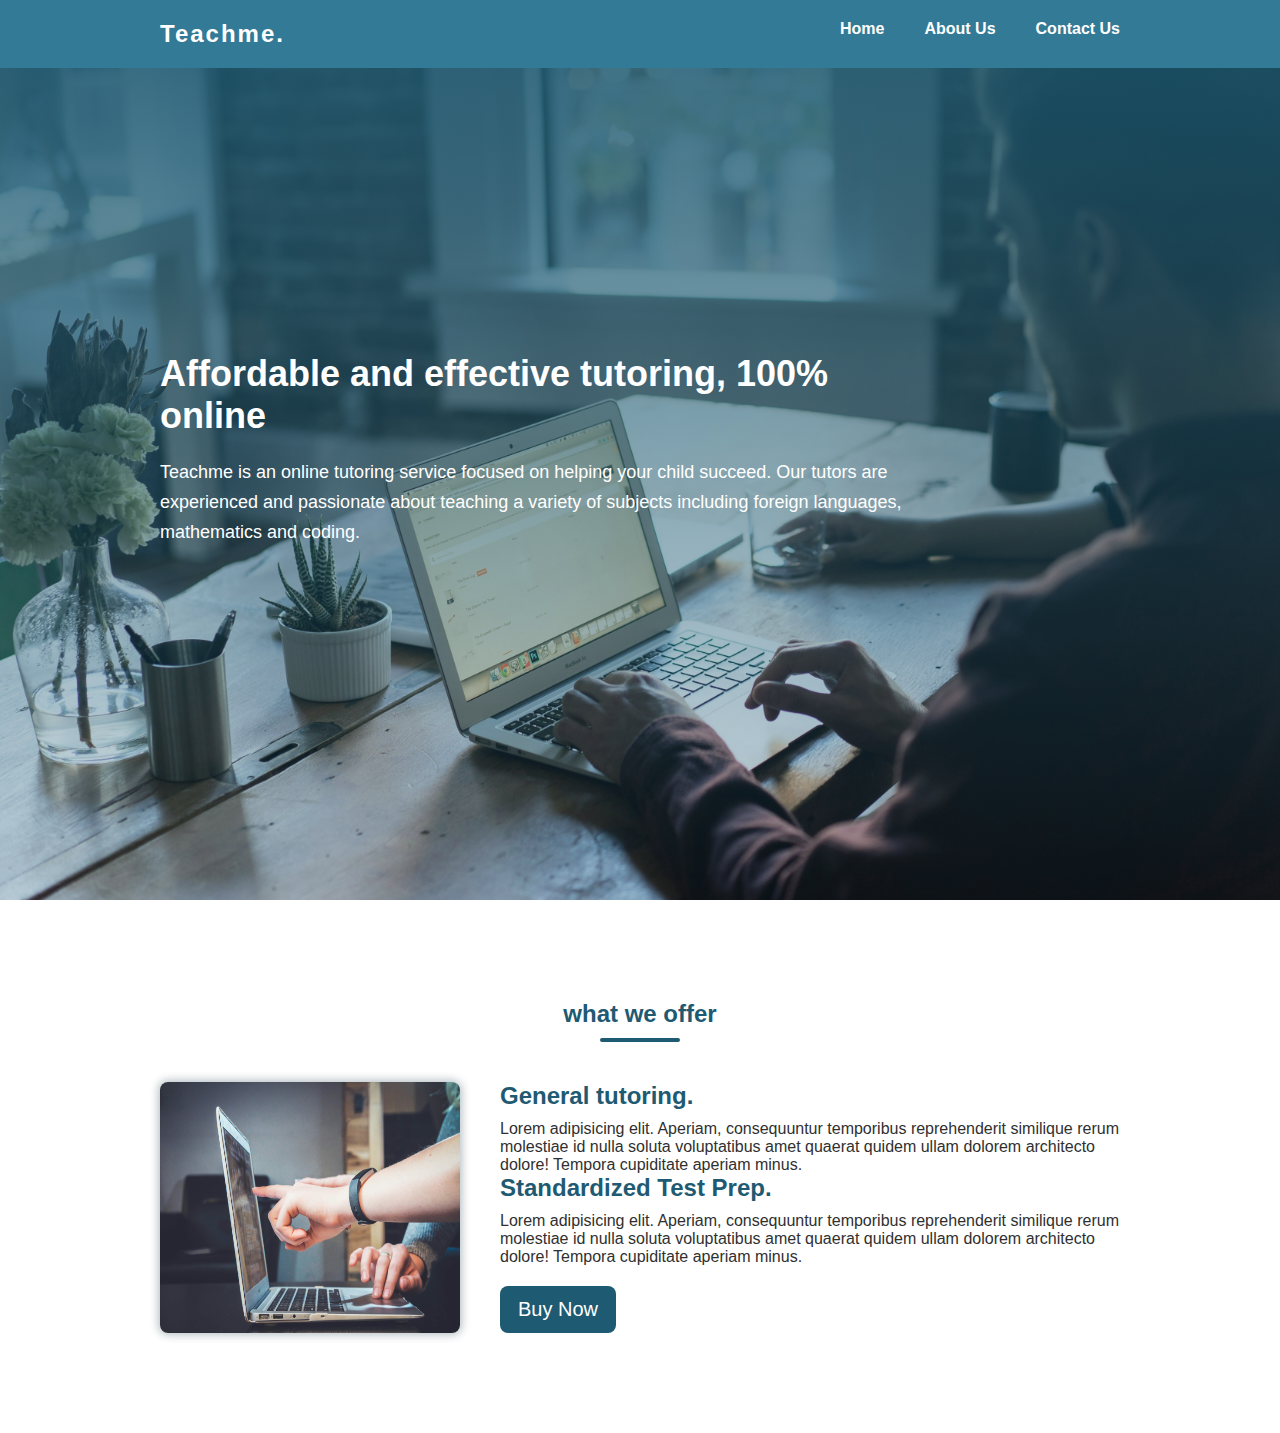
==== index.html @ eb66cdc0 "Add files via upload" ====
<!DOCTYPE html>
<html lang="en">
<head>
    <meta charset="UTF-8">
    <meta name="viewport" content="width=device-width, initial-scale=1.0">
    <title>Document</title>
    <link rel="stylesheet" href="style.css">
</head>
<body>
    <!-- Navbar start -->
     <nav>
        <div class="logo_cont">
            <h4 class="logo">Teachme.</h4>
        </div>
        <div class="nav_links">
            <ul>
                <li><a href="">Home</a></li>
                <li><a href="">About Us</a></li>
                <li><a href="contact.html">Contact Us</a></li>
            </ul>
        </div>
     </nav>
    <!-- Navbar End -->

    <!-- Header Start -->
     <header>
        <div class="overlay"></div>
        <div class="hd_content">
            <h2 class="head_hd">Affordable and effective tutoring, 100% online</h2>
            <p class="head_pera">Teachme is an online tutoring service focused on helping your child succeed. Our tutors are experienced and passionate about teaching a variety of subjects including foreign languages, mathematics and coding.</p>
        </div>
     </header>
    <!-- Header End -->

    <!-- Section start -->
     <section>
        <h2 class="title_hd">what we offer</h2>
        <hr>
        <div class="sec_card">
            <div class="sec_card_img">
                <img src="john-schnobrich-FlPc9_VocJ4-unsplash.jpg" alt="">
            </div>
            <div class="sec_card_content">
                <h2 class="sec_card_hd">General tutoring.</h2>
                <p class="sec_card_pera">Lorem adipisicing elit. Aperiam, consequuntur temporibus reprehenderit similique rerum molestiae id nulla soluta voluptatibus amet quaerat quidem ullam dolorem architecto dolore! Tempora cupiditate aperiam minus.</p>
                <h2 class="sec_card_hd">Standardized Test Prep.</h2>
                <p class="sec_card_pera">Lorem adipisicing elit. Aperiam, consequuntur temporibus reprehenderit similique rerum molestiae id nulla soluta voluptatibus amet quaerat quidem ullam dolorem architecto dolore! Tempora cupiditate aperiam minus.</p>
                <button class="sec_card_btn"> Buy Now </button>
            </div>
        </div>
     </section>
    <!-- Section End -->

</body>
</html>
---- style.css ----
*{
    margin: 0;
    padding: 0;
    box-sizing: border-box;
    font-family: 'Segoe UI', Tahoma, Geneva, Verdana, sans-serif;
}

nav{
    display: flex;
    justify-content: space-between;
    padding: 20px 160px;
    display: flex;
    position: fixed;
    width: 100%;
    z-index: 99;
    background-color: rgb(51, 122, 150);
}

.logo{
    font-size: 24px;
    letter-spacing: 2px;
    font-weight: 700;
    color: white;
}

ul{
    display: flex;
    gap: 40px;
}

li{
    list-style: none;
}

a{
    text-decoration: none;
    font-weight: 600;
    color: white;
}

header{
    background-image: url(bench-accounting-C3V88BOoRoM-unsplash.jpg);
    width: 100%;
    height: 100vh;
    background-repeat: no-repeat;
    background-position: center;
    background-size: cover;
    position: relative;
    display: flex;
    align-items: center;
}

.overlay{
    position: absolute;
    width: 100%;
    height: 100vh;
    /* background-color: rgba(128, 128, 128, 0.5); */
    background-image: linear-gradient(rgba(30, 90, 114, 0.9), rgba(30, 90, 114, 0.2));

}

.hd_content{
    margin: 0 160px;
    position: relative;
    color: white;
    width: 60%;
}

.head_hd{
    font-size: 36px;
    margin-bottom: 20px;
}

.head_pera{
    font-size: 18px;
    line-height: 30px;
}

section{
    padding: 100px 160px;
}

.sec_card{
    display: flex;
    gap: 40px;
}

.sec_card_img img{
    width: 300px;
    height: 100%;
    border-radius: 8px;
    box-shadow: 0px 0px 8px 2px rgba(12, 46, 59, 0.3);
}

.title_hd{
    color: rgb(30, 90, 114);
    text-align: center;
}

hr{
    height: 4px;
    background-color: rgb(30, 90, 114);
    border: none;
    width: 80px;
    margin: 10px auto 40px auto;
    border-radius: 20px;
}

.sec_card_btn{
    border-radius: 8px;
    background-color: rgb(30, 90, 114);
    border: none;
    padding: 12px 18px;
    color: white;
    font-size: 20px;
    transition: all 0.3s ease-in-out;
    margin-top: 20px;
}

.sec_card_btn:hover{
    background-color: rgb(43, 102, 126);
    box-shadow: 2px 2px 8px 2px rgba(0, 0, 0, 0.3);
    cursor: pointer;
}

.sec_card_hd{
    color: rgb(30, 90, 114);
    margin-bottom: 10px;
}

.sec_card_pera{
    color: rgb(48, 48, 48);
}
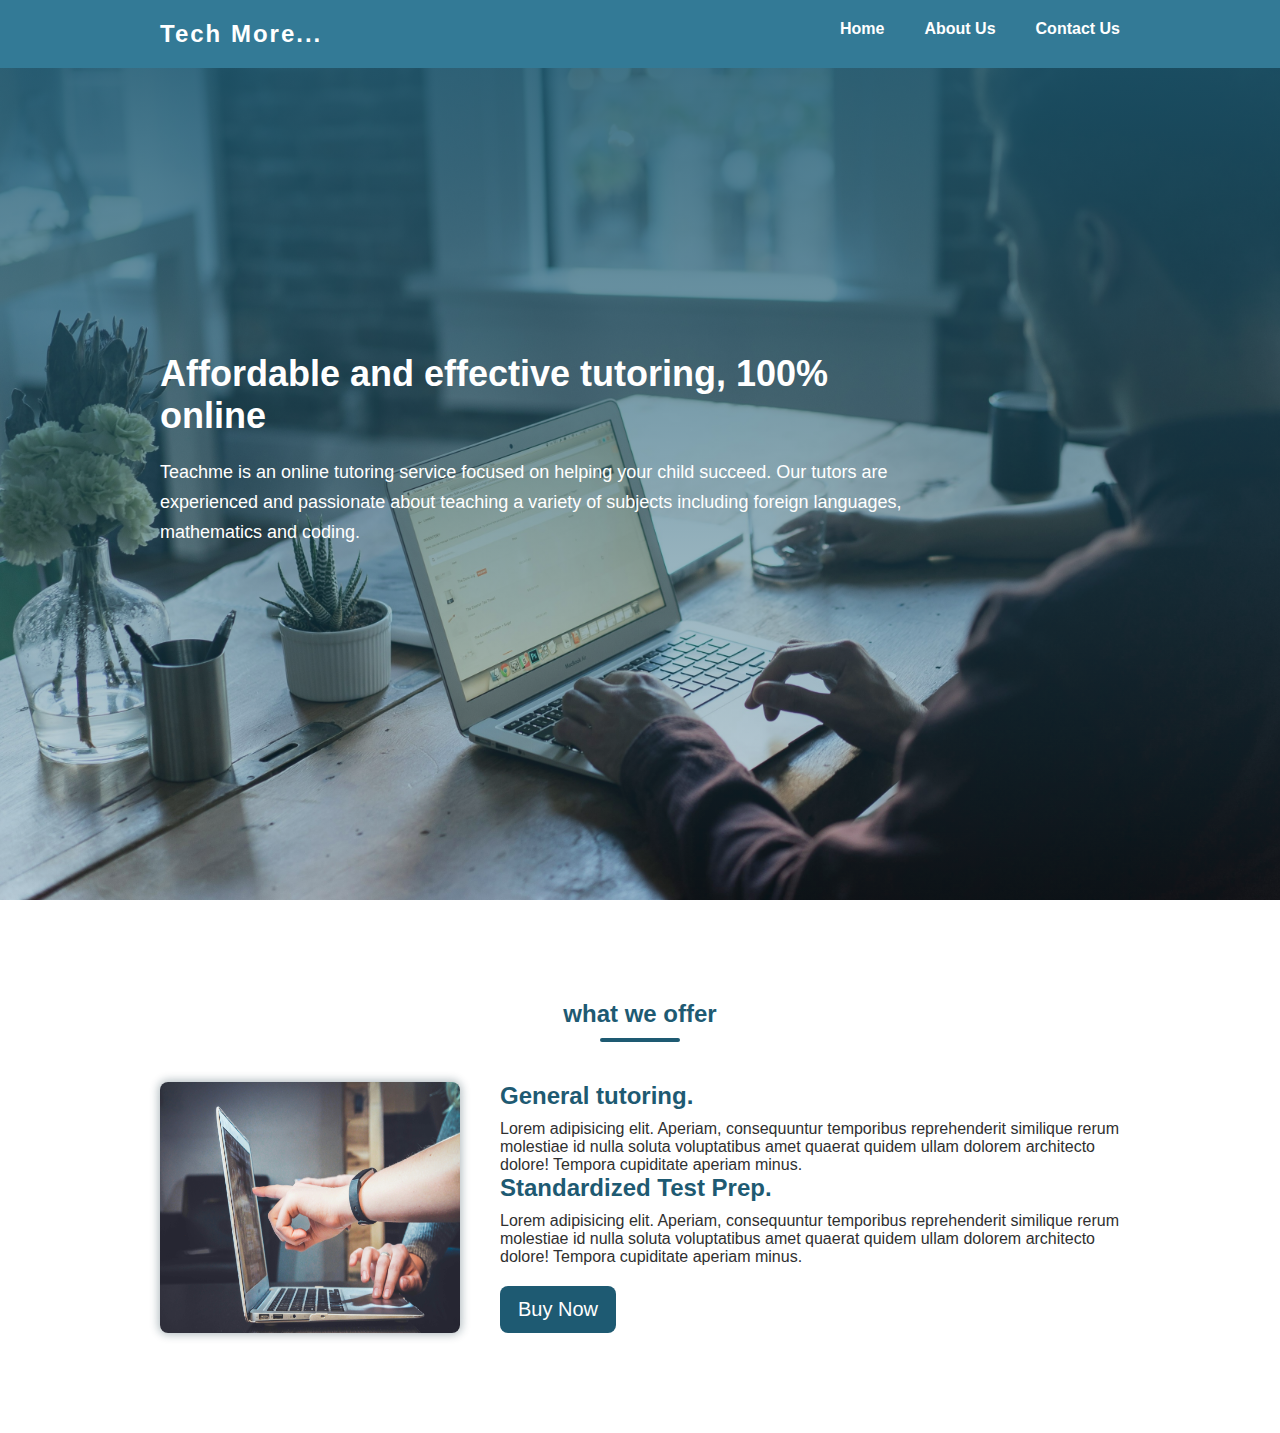
==== commit f546532d: "Update index.html" ====
--- a/index.html
+++ b/index.html
@@ -10,7 +10,7 @@
     <!-- Navbar start -->
      <nav>
         <div class="logo_cont">
-            <h4 class="logo">Teachme.</h4>
+            <h4 class="logo">Tech More...</h4>
         </div>
         <div class="nav_links">
             <ul>
@@ -52,4 +52,4 @@
     <!-- Section End -->
 
 </body>
-</html>+</html>
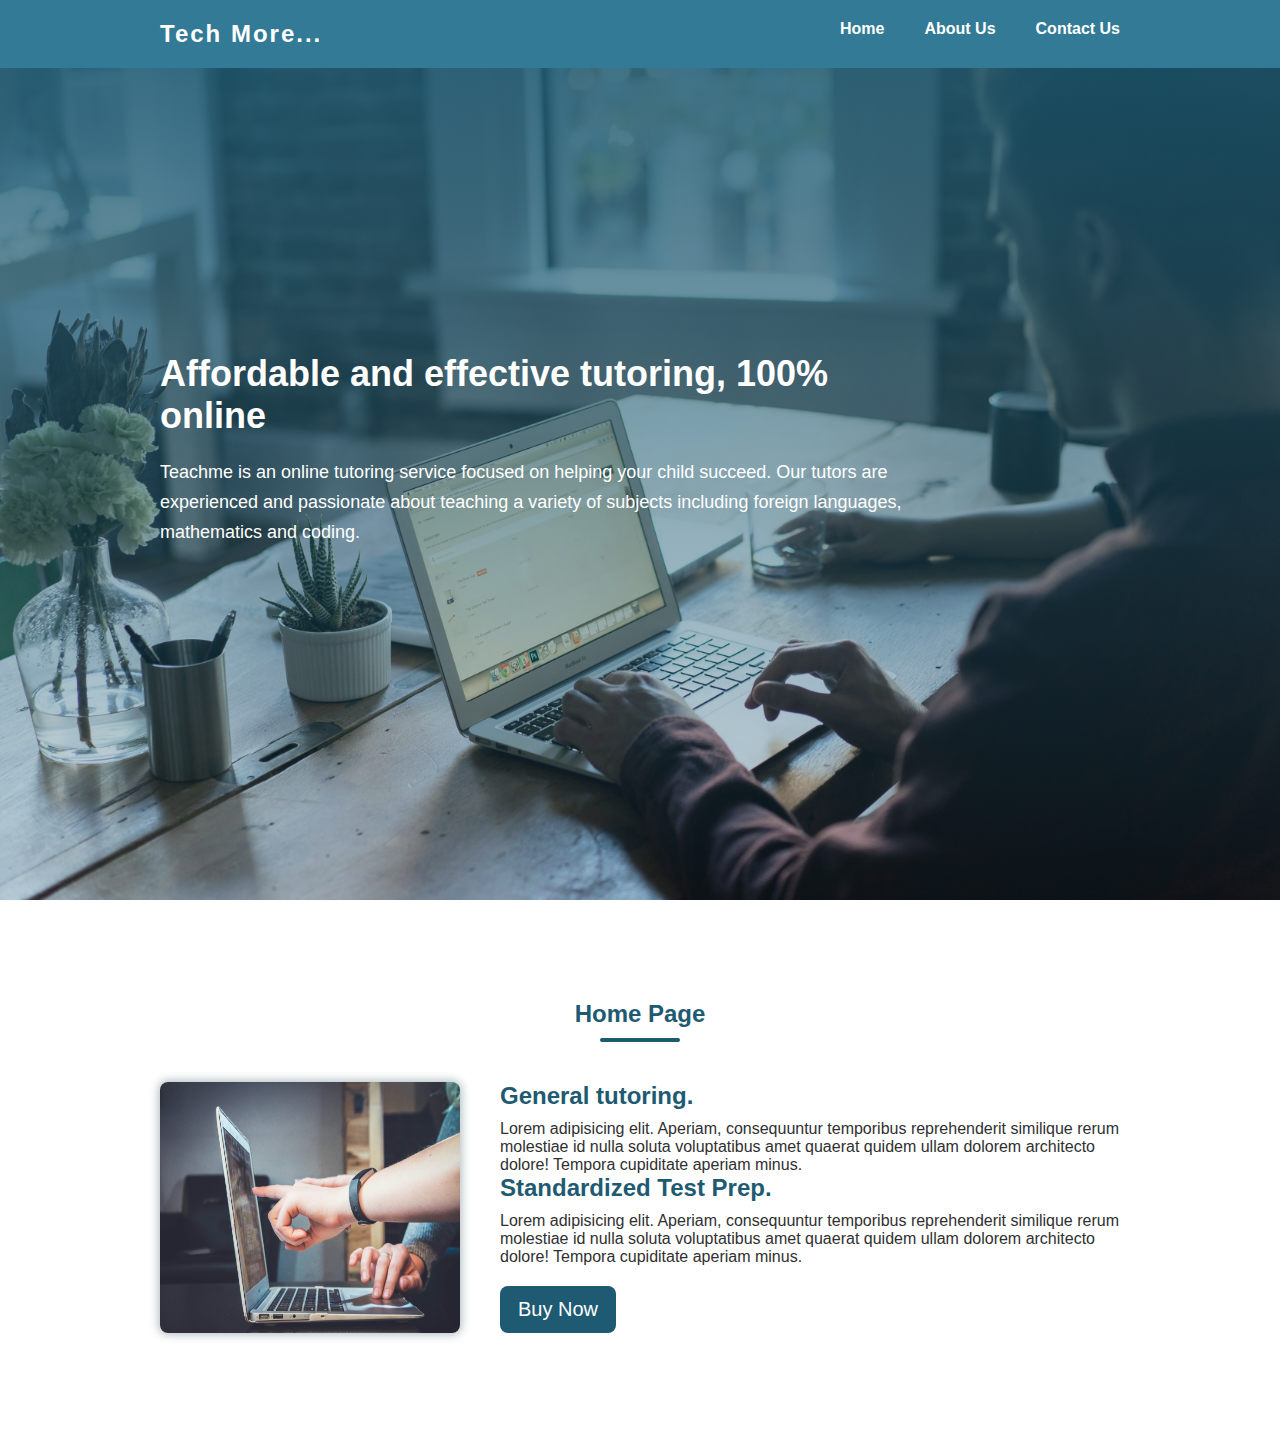
==== commit 17bb0907: "create about.html file" ====
--- a/index.html
+++ b/index.html
@@ -34,7 +34,7 @@
 
     <!-- Section start -->
      <section>
-        <h2 class="title_hd">what we offer</h2>
+        <h2 class="title_hd">Home Page</h2>
         <hr>
         <div class="sec_card">
             <div class="sec_card_img">
